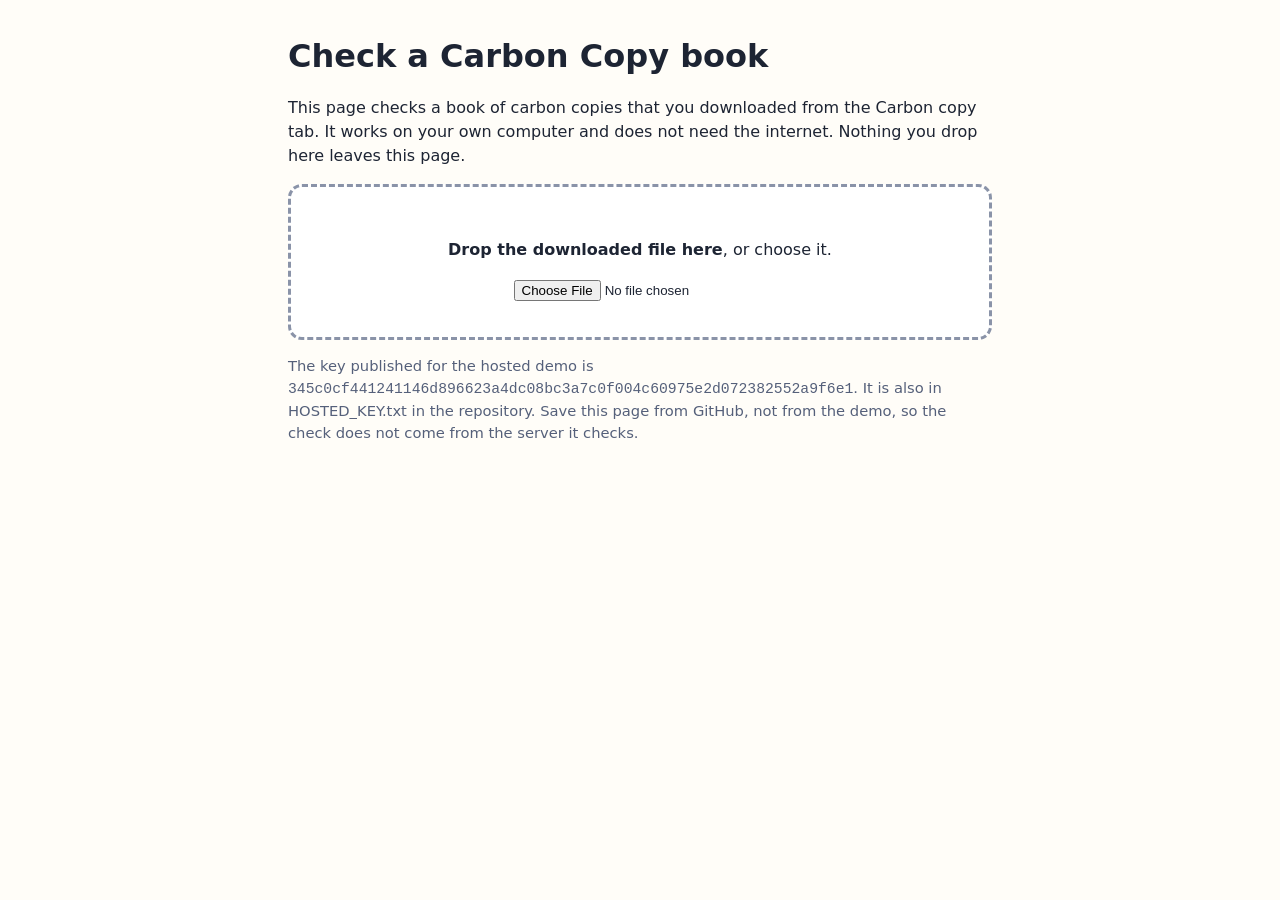
==== verify.html @ c5ba3fe9 "Task 16 (built by Kiro): a check that does not need to trust us, and honest limits Third carbon-atta" ====
<!DOCTYPE html>
<html lang="en">
<head>
<meta charset="utf-8">
<meta name="viewport" content="width=device-width, initial-scale=1">
<meta http-equiv="Content-Security-Policy" content="default-src 'none'; style-src 'unsafe-inline'; script-src 'unsafe-inline'">
<title>Check a Carbon Copy book</title>
<style>
  body { font-family: system-ui, "Segoe UI", sans-serif; max-width: 44rem; margin: 2rem auto; padding: 0 1rem; color: #1d2433; background: #fffdf8; line-height: 1.5; }
  h1 { margin-bottom: .2rem; }
  .drop { border: 3px dashed #8a93a8; border-radius: 14px; padding: 2.2rem 1rem; text-align: center; background: #fff; cursor: pointer; }
  .drop.over { border-color: #1d2433; background: #f0f3fa; }
  .stamp { display: inline-block; font-family: "Courier New", monospace; font-weight: 700; font-size: 2rem; padding: .2rem 1rem; border: 4px solid; border-radius: 8px; transform: rotate(-3deg); margin: 1rem 0 .4rem; }
  .stamp.ok { color: #1b7a3a; }
  .stamp.bad { color: #b3261e; }
  .note { color: #7a5200; }
  .mono { font-family: "Courier New", monospace; overflow-wrap: anywhere; }
  .keys { border: 1px solid #cfd4e0; border-radius: 10px; padding: .6rem 1rem; background: #fff; }
  .fine { color: #55607a; font-size: .92rem; }
</style>
</head>
<body>
<h1>Check a Carbon Copy book</h1>
<p>This page checks a book of carbon copies that you downloaded from the Carbon copy tab. It works on your own computer and does not need the internet. Nothing you drop here leaves this page.</p>
<div class="drop" id="drop" tabindex="0" role="button" aria-label="Choose the downloaded file, or drop it here">
  <p><b>Drop the downloaded file here</b>, or choose it.</p>
  <input type="file" id="pick" accept=".json,application/json">
</div>
<div id="result" aria-live="polite"></div>
<div class="keys" id="keys" hidden></div>
<p class="fine">The key published for the hosted demo is <span class="mono" id="pubKey"></span>. It is also in HOSTED_KEY.txt in the repository. Save this page from GitHub, not from the demo, so the check does not come from the server it checks.</p>
<script id="carbon-verify">/* Carbon Copy: the check, in the browser (and under node, for the parity test).
 *
 * verify(book, stamps, pinnedKey) answers the same question as receipts/carbon.py verify(), in the same plain
 * words, using only the book, the stamps this device kept and the key this device trusts. It never asks the
 * server. SHA-256 and Ed25519 come from crypto.subtle.
 *
 * The fingerprint recipe: SHA-256 over the UTF-8 bytes of the receipt's {n, at_ms, kind, event, prev} written as JSON
 * with keys sorted by Unicode code point, no spaces, and text kept as UTF-8. A book holds only strings, safe
 * integers, booleans, null, lists and objects (the server cleans everything else before it writes a receipt), so
 * JSON.stringify of each piece gives the bytes Python gives.
 */
(function (root) {
  "use strict";
  const GENESIS = "0".repeat(64);
  const WHY_KEY = "it was signed with a different key than the one your device trusts";
  const WHY_STAMP_BAD = "a stamp on your device is damaged or forged";
  const WHY_SHORT = "the book is shorter than a stamp your device already holds";
  const WHY_UNREADABLE = "this is not a carbon-copy book we can read";
  const WHY_BAD_KEY = "its public key is not written the way a key must be";
  const SEALED = new Set(["n", "at_ms", "kind", "event", "prev", "fp", "sig"]);   // the seven keys a receipt carries, and no others
  const KEY64 = /^[0-9a-f]{64}$/;                    // a public key: exactly 64 lowercase hex characters
  const subtle = () => (root.crypto && root.crypto.subtle) || null;
  const enc = new TextEncoder();

  function codePointCompare(a, b) {                 // order keys by Unicode code point, not by UTF-16 unit
    let i = 0, j = 0;
    while (i < a.length && j < b.length) {
      const x = a.codePointAt(i), y = b.codePointAt(j);
      if (x !== y) return x < y ? -1 : 1;
      i += x > 0xffff ? 2 : 1; j += y > 0xffff ? 2 : 1;
    }
    return i < a.length ? 1 : j < b.length ? -1 : 0;   // one is the start of the other: the shorter comes first
  }

  function canonical(x) {                           // the text whose UTF-8 bytes are fingerprinted
    if (x === null) return "null";
    switch (typeof x) {
      case "string": return JSON.stringify(x);
      case "boolean": return x ? "true" : "false";
      case "number":
        if (!Number.isFinite(x)) throw new Error("a number that is not a number");
        return JSON.stringify(x);
      case "object":
        if (Array.isArray(x)) return "[" + x.map(canonical).join(",") + "]";
        return "{" + Object.keys(x).sort(codePointCompare).map((k) => JSON.stringify(k) + ":" + canonical(x[k])).join(",") + "}";
      default: throw new Error("a value JSON cannot hold");
    }
  }

  const toHex = (buf) => Array.from(new Uint8Array(buf), (b) => b.toString(16).padStart(2, "0")).join("");
  const fromHex = (h) => {
    if (typeof h !== "string" || !/^([0-9a-fA-F]{2})*$/.test(h)) throw new Error("not hex");
    return Uint8Array.from(h.match(/../g) || [], (p) => parseInt(p, 16));
  };
  const fromBase64 = (s) => {                      // canonical base64 only: the text must be what re-encoding the bytes gives
    if (typeof s !== "string" || !/^[A-Za-z0-9+/]*={0,2}$/.test(s) || s.length % 4) throw new Error("not base64");
    const bin = atob(s);
    if (btoa(bin) !== s) throw new Error("not the canonical spelling");
    return Uint8Array.from(bin, (c) => c.charCodeAt(0));
  };

  async function fingerprint(x) {
    return toHex(await subtle().digest("SHA-256", enc.encode(canonical(x))));
  }

  async function signatureOk(keyHex, fpHex, sigB64) {
    try {
      if (typeof keyHex !== "string" || !KEY64.test(keyHex)) return false;
      const key = await subtle().importKey("raw", fromHex(keyHex), { name: "Ed25519" }, false, ["verify"]);
      return await subtle().verify({ name: "Ed25519" }, key, fromBase64(sigB64), fromHex(fpHex));
    } catch (e) { return false; }
  }

  /* Can this browser verify Ed25519? (Older browsers cannot; the page then asks the server and says so.) */
  async function supportsEd25519() {
    try {
      const probe = fromHex("d75a980182b10ab7d54bfed3c964073a0ee172f3daa62325af021a68f707511a");
      await subtle().importKey("raw", probe, { name: "Ed25519" }, false, ["verify"]);
      return true;
    } catch (e) { return false; }
  }

  const changed = (count, why, firstBad) => {
    const out = { intact: false, count };
    if (firstBad !== undefined && firstBad !== null) out.first_bad = firstBad;
    out.why = why;
    return out;
  };
  const isObj = (v) => v !== null && typeof v === "object" && !Array.isArray(v);
  const isWhole = (v) => typeof v === "number" && Number.isInteger(v);
  const timeOk = (v) => typeof v === "number" && Number.isSafeInteger(v) && v >= 0;   // whole milliseconds from 0 to 2^53 - 1

  /* Stamps read from text. A browser cannot tell 6.0 from 6 once JSON is parsed, so a stamp count written as anything but
     a plain whole number (6.0, 6e0) is read as a marker that is not a number: that stamp is damaged, as in the Python check. */
  function parseStamps(text) {
    return JSON.parse(text, (k, v, ctx) =>
      (k === "count" && typeof v === "number" && ctx && typeof ctx.source === "string" && !/^-?\d+$/.test(ctx.source)) ? { written_as: ctx.source } : v);
  }
  const CONTENT_KEYS = ["n", "at_ms", "kind", "event", "prev", "fp"];   // all must be present: a missing key is not a null

  async function stampOk(stamp, keyHex) {
    if (!isObj(stamp)) return false;
    const { count, last_fp: lastFp, sig } = stamp;
    if (!isWhole(count) || count < 0 || typeof lastFp !== "string" || typeof sig !== "string") return false;
    return signatureOk(keyHex, await fingerprint({ count, last_fp: lastFp }), sig);
  }

  async function verify(book, stamps, pinnedKey) {
    if (typeof stamps === "string") { try { stamps = parseStamps(stamps); } catch (e) { stamps = "not a list"; } }
    if (!isObj(book) || !Array.isArray(book.receipts)) return changed(0, WHY_UNREADABLE, 1);   // any shape but an object holding a list of receipts
    const receipts = book.receipts;
    const count = receipts.length;
    const publicKey = book.public_key;
    if (typeof publicKey !== "string" || !KEY64.test(publicKey)) return changed(count, WHY_BAD_KEY);
    if (pinnedKey != null && (typeof pinnedKey !== "string" || publicKey.toLowerCase() !== pinnedKey.toLowerCase())) return changed(count, WHY_KEY);
    let prev = GENESIS;
    for (let i = 0; i < count; i++) {
      const r = receipts[i];
      if (!isObj(r)) return changed(count, "its content was changed", i + 1);
      if (Object.keys(r).some((k) => !SEALED.has(k))) return changed(count, `receipt #${i + 1} carries something outside its seal`, i + 1);
      const n = r.n;
      if (n !== i + 1) return changed(count, "a receipt is missing", i + 1);
      if (r.prev !== prev) return changed(count, "its link to the receipt before was broken", n);
      let contentOk = false;
      try { contentOk = CONTENT_KEYS.every((k) => Object.prototype.hasOwnProperty.call(r, k)) && typeof r.kind === "string" && r.kind !== "" && timeOk(r.at_ms) && (await fingerprint({ n, at_ms: r.at_ms, kind: r.kind, event: r.event, prev: r.prev })) === r.fp; } catch (e) { contentOk = false; }
      if (!contentOk) return changed(count, "its content was changed", n);
      if (!(await signatureOk(publicKey, r.fp, r.sig))) return changed(count, "its signature does not match", n);
      prev = r.fp;
    }
    const head = book.head;
    if (!isObj(head)) return changed(count, "the book has no signed count");
    let headFp;
    try { headFp = await fingerprint({ count: head.count, last_fp: head.last_fp }); } catch (e) { return changed(count, "the book's signed count was changed"); }
    if (!(await signatureOk(publicKey, headFp, head.sig))) return changed(count, "the book's signed count was changed");
    if (head.count !== count || head.last_fp !== prev) return changed(count, "receipts are missing from the end of the book", count + 1);
    if (stamps != null && !(Array.isArray(stamps) && stamps.length === 0)) {
      if (!Array.isArray(stamps)) return changed(count, WHY_STAMP_BAD);
      const key = pinnedKey != null ? pinnedKey.toLowerCase() : publicKey;
      for (const s of stamps) if (!(await stampOk(s, key))) return changed(count, WHY_STAMP_BAD);
      for (const s of stamps) {
        if (s.count > count) return changed(count, WHY_SHORT, s.count);
        if ((s.count >= 1 && receipts[s.count - 1].fp !== s.last_fp) || (s.count === 0 && s.last_fp !== GENESIS))
          return changed(count, `receipt #${s.count} no longer matches the stamp your device kept`, Math.max(s.count, 1));
      }
    }
    return { intact: true, count };
  }

  const RESTART_NOTE = "This server makes a new temporary signing key every time it starts. If you restarted it yourself, that is why the key changed: press \u0027Forget what this device trusts\u0027 and run the day again. The hosted demo uses a fixed key, so this never happens there.";
  function restartNote(bookKey, trustedKey, temporary) {   // words only, never a verdict: verify() is not asked
    if (temporary !== true || typeof bookKey !== "string" || typeof trustedKey !== "string") return null;
    return bookKey.toLowerCase() !== trustedKey.toLowerCase() ? RESTART_NOTE : null;
  }

  const api = { verify, restartNote, canonical, fingerprint, supportsEd25519, codePointCompare, parseStamps };
  if (typeof module !== "undefined" && module.exports) module.exports = api;
  Object.freeze(api);                              // nothing can add to or replace the check's functions
  try {                                            // and nothing can assign a different check to the name later
    Object.defineProperty(root, "CarbonVerify", { value: api, writable: false, configurable: false, enumerable: true });
  } catch (e) { /* already defined by an earlier load of this same file */ }
})(typeof globalThis !== "undefined" ? globalThis : this);
</script>
<script>
(function () {
  "use strict";
  const CHECK = window.CarbonVerify;
  const PUBLISHED = "345c0cf441241146d896623a4dc08bc3a7c0f004c60975e2d072382552a9f6e1";
  const NO_KEY = "This file has no key from your device, so the check can only compare the book with itself.";
  const NO_STAMP = "This file has no stamp, so it cannot tell whether the end of the book was rewritten.";
  const HEX64 = /^[0-9a-fA-F]{64}$/;
  const $ = (id) => document.getElementById(id);
  const isObj = (v) => v !== null && typeof v === "object" && !Array.isArray(v);
  $("pubKey").textContent = PUBLISHED;

  function line(parent, text, cls) {
    const p = document.createElement("p");
    if (cls) p.className = cls;
    p.textContent = text;
    parent.appendChild(p);
    return p;
  }
  function say(lines) {                           // lines: [text, class] pairs; text only, never markup
    const box = $("result");
    box.textContent = "";
    lines.forEach(([t, c]) => line(box, t, c));
  }
  function stampWord(out) {
    const el = document.createElement("div");
    el.className = "stamp " + (out.intact ? "ok" : "bad");
    el.setAttribute("role", "img");
    el.textContent = out.intact ? "INTACT" : (out.first_bad == null ? "CHANGED" : "CHANGED AT #" + out.first_bad);
    el.setAttribute("aria-label", out.intact ? "The book is intact" : "The book was changed");
    return el;
  }
  function showKeys(trusted, bookKey) {
    const box = $("keys");
    box.hidden = false;
    box.textContent = "";
    const same = (a, b) => typeof a === "string" && typeof b === "string" && a.toLowerCase() === b.toLowerCase();
    line(box, "The key this download trusts: " + (typeof trusted === "string" && trusted ? trusted : "none"), "mono");
    line(box, "The key published for the hosted demo: " + PUBLISHED, "mono");
    line(box, !trusted ? "This download names no trusted key, so there is nothing to compare with the published one."
      : same(trusted, PUBLISHED) ? "They match: the key this download trusts is the published one."
      : "They do NOT match. This download trusts a different key than the hosted demo's published key. If this book came from the hosted demo, do not rely on it.",
      same(trusted, PUBLISHED) || !trusted ? "" : "note");
    if (typeof bookKey === "string")
      line(box, same(bookKey, PUBLISHED) ? "The book is signed with the published key." : "The book is signed with a different key than the published one: " + bookKey, same(bookKey, PUBLISHED) ? "" : "mono note");
  }

  async function checkText(text) {
    $("keys").hidden = true;
    let parsed;
    try { parsed = CHECK.parseStamps(text.replace(/^\ufeff/, "")); }
    catch (e) { return say([["Could not read the file: it is not a file we can read.", "note"]]); }
    let book = null, stamps = null, trusted = null;
    if (isObj(parsed) && !("receipts" in parsed) && isObj(parsed.book)) {
      book = parsed.book;
      stamps = parsed.stamps === undefined ? null : parsed.stamps;
      trusted = parsed.trusted_key === undefined ? null : parsed.trusted_key;
      if (trusted !== null && !(typeof trusted === "string" && HEX64.test(trusted)))
        return say([["Could not read the file: the trusted key in the file is not 64 hex characters.", "note"]]);
    } else if (isObj(parsed)) {
      book = parsed;
    } else {
      return say([["Could not read the file: it is not a carbon-copy book.", "note"]]);
    }
    if (!(await CHECK.supportsEd25519()))
      return say([["This browser cannot check the seals itself (it has no Ed25519). Use a current browser, or the command line: python -m receipts.carbon verify <file>.", "note"]]);
    let out;
    try { out = await CHECK.verify(book, stamps, trusted); }
    catch (e) { out = { intact: false, count: 0, why: "this is not a carbon-copy book we can read" }; }
    const box = $("result");
    box.textContent = "";
    box.appendChild(stampWord(out));
    line(box, out.intact ? "All " + out.count + " receipts are as they were written." : String(out.why || ""));
    if (!(typeof trusted === "string" && trusted)) line(box, NO_KEY, "note");
    if (!(Array.isArray(stamps) && stamps.length)) line(box, NO_STAMP, "note");
    showKeys(trusted, isObj(book) ? book.public_key : null);
  }

  function readFile(file) {
    if (!file) return;
    const reader = new FileReader();
    reader.onload = () => checkText(String(reader.result));
    reader.onerror = () => say([["Could not read the file.", "note"]]);
    reader.readAsText(file, "utf-8");
  }
  const drop = $("drop");
  $("pick").addEventListener("change", (e) => readFile(e.target.files[0]));
  ["dragenter", "dragover"].forEach((t) => drop.addEventListener(t, (e) => { e.preventDefault(); drop.classList.add("over"); }));
  ["dragleave", "drop"].forEach((t) => drop.addEventListener(t, (e) => { e.preventDefault(); drop.classList.remove("over"); }));
  drop.addEventListener("drop", (e) => readFile(e.dataTransfer.files[0]));
  window.addEventListener("dragover", (e) => e.preventDefault());       // a file dropped beside the box must not open in the tab
  window.addEventListener("drop", (e) => e.preventDefault());
  window.__checkText = checkText;            // for the tests, which run this page's own code under a stand-in page
})();
</script>
</body>
</html>
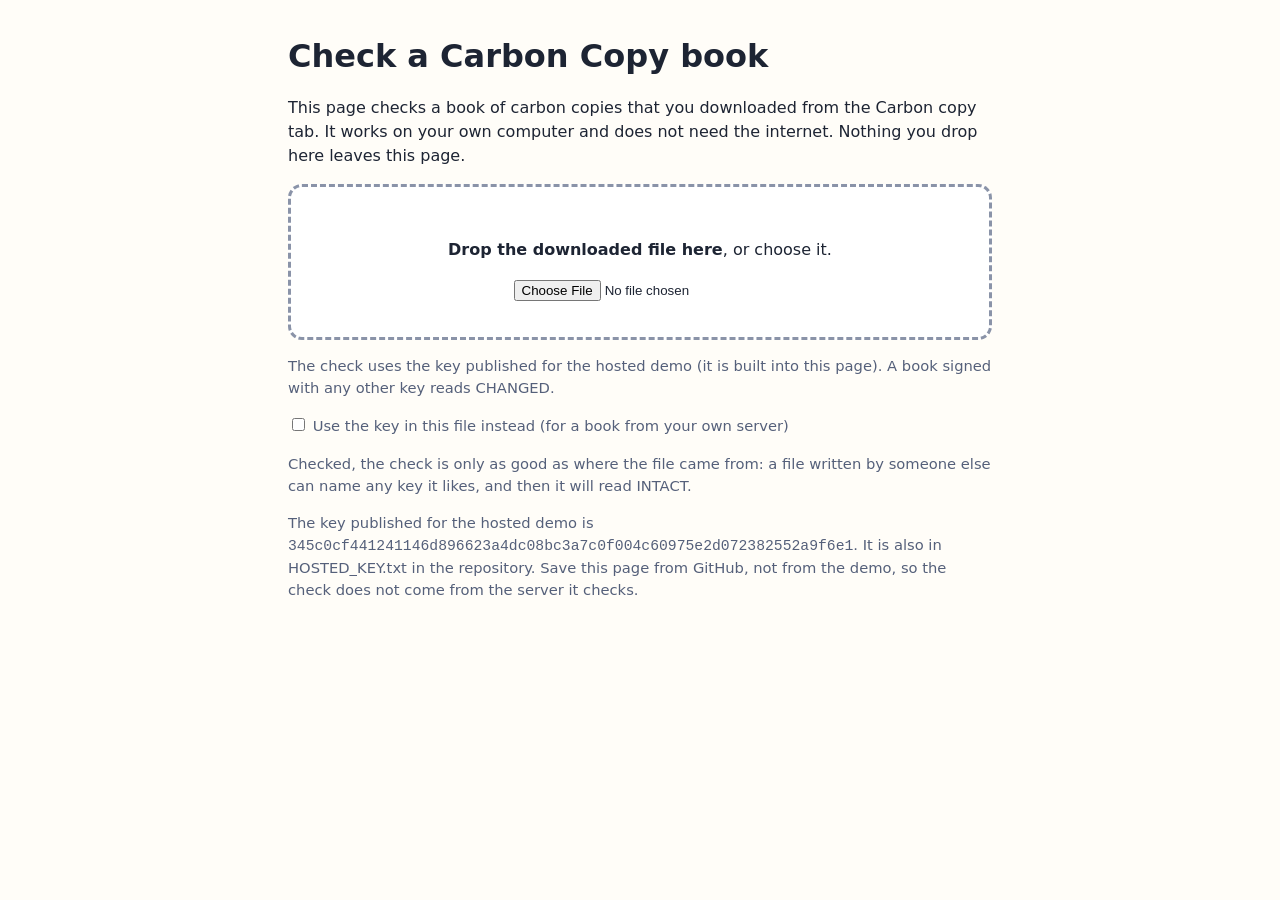
==== commit 4c22eed3: "Task 21 (built by Kiro): the fourth attack round's twelve findings - the owner's tap re-runs the rul" ====
--- a/verify.html
+++ b/verify.html
@@ -26,6 +26,9 @@
   <p><b>Drop the downloaded file here</b>, or choose it.</p>
   <input type="file" id="pick" accept=".json,application/json">
 </div>
+<p class="fine">The check uses the key published for the hosted demo (it is built into this page). A book signed with any other key reads CHANGED.</p>
+<label class="fine"><input type="checkbox" id="useFileKey"> Use the key in this file instead (for a book from your own server)</label>
+<p class="fine note">Checked, the check is only as good as where the file came from: a file written by someone else can name any key it likes, and then it will read INTACT.</p>
 <div id="result" aria-live="polite"></div>
 <div class="keys" id="keys" hidden></div>
 <p class="fine">The key published for the hosted demo is <span class="mono" id="pubKey"></span>. It is also in HOSTED_KEY.txt in the repository. Save this page from GitHub, not from the demo, so the check does not come from the server it checks.</p>
@@ -48,6 +51,7 @@
   const WHY_SHORT = "the book is shorter than a stamp your device already holds";
   const WHY_UNREADABLE = "this is not a carbon-copy book we can read";
   const WHY_BAD_KEY = "its public key is not written the way a key must be";
+  const WHY_BIG_NUMBER = "a whole number in this file is larger than a book ever writes, so the book did not write it";
   const SEALED = new Set(["n", "at_ms", "kind", "event", "prev", "fp", "sig"]);   // the seven keys a receipt carries, and no others
   const KEY64 = /^[0-9a-f]{64}$/;                    // a public key: exactly 64 lowercase hex characters
   const subtle = () => (root.crypto && root.crypto.subtle) || null;
@@ -126,6 +130,21 @@
   function parseStamps(text) {
     return JSON.parse(text, (k, v, ctx) =>
       (k === "count" && typeof v === "number" && ctx && typeof ctx.source === "string" && !/^-?\d+$/.test(ctx.source)) ? { written_as: ctx.source } : v);
+  }
+  /* A whole number past plus or minus 2^53 - 1 written anywhere in the text of a file. The book never seals one (it writes such
+     numbers as text), so a file holding one was not written by the book. JSON.parse would round it to another number, so the
+     text itself is read: strings are stepped over, every other run of digits is a number. Call it on text JSON.parse accepted. */
+  function hasUnsafeInteger(text) {
+    if (typeof text !== "string" || !/\d{16}/.test(text)) return false;       // no run of 16 digits anywhere: nothing to look at
+    const token = /"[^"\\]*(?:\\[\s\S][^"\\]*)*"|-?\d+(?:\.\d+)?(?:[eE][+-]?\d+)?/g;
+    let m;
+    while ((m = token.exec(text)) !== null) {
+      const t = m[0];
+      if (t.charCodeAt(0) === 34 || !/^-?\d+$/.test(t)) continue;               // a string, or a number with a fraction or exponent
+      const digits = t.replace("-", "");
+      if (digits.length > 16 || (digits.length === 16 && BigInt(digits) > 9007199254740991n)) return true;
+    }
+    return false;
   }
   const CONTENT_KEYS = ["n", "at_ms", "kind", "event", "prev", "fp"];   // all must be present: a missing key is not a null
 
@@ -183,7 +202,7 @@
     return bookKey.toLowerCase() !== trustedKey.toLowerCase() ? RESTART_NOTE : null;
   }
 
-  const api = { verify, restartNote, canonical, fingerprint, supportsEd25519, codePointCompare, parseStamps };
+  const api = { verify, restartNote, canonical, fingerprint, supportsEd25519, codePointCompare, parseStamps, hasUnsafeInteger, WHY_KEY, WHY_BIG_NUMBER };
   if (typeof module !== "undefined" && module.exports) module.exports = api;
   Object.freeze(api);                              // nothing can add to or replace the check's functions
   try {                                            // and nothing can assign a different check to the name later
@@ -223,33 +242,48 @@
     el.setAttribute("aria-label", out.intact ? "The book is intact" : "The book was changed");
     return el;
   }
-  function showKeys(trusted, bookKey) {
+  function showKeys(trusted, bookKey, fromFile) {
     const box = $("keys");
     box.hidden = false;
     box.textContent = "";
     const same = (a, b) => typeof a === "string" && typeof b === "string" && a.toLowerCase() === b.toLowerCase();
-    line(box, "The key this download trusts: " + (typeof trusted === "string" && trusted ? trusted : "none"), "mono");
+    line(box, (fromFile ? "The key in this file, which this check trusts because you chose to: " : "The key this check trusts (the published one): ") + (typeof trusted === "string" && trusted ? trusted : "none"), "mono");
     line(box, "The key published for the hosted demo: " + PUBLISHED, "mono");
-    line(box, !trusted ? "This download names no trusted key, so there is nothing to compare with the published one."
-      : same(trusted, PUBLISHED) ? "They match: the key this download trusts is the published one."
-      : "They do NOT match. This download trusts a different key than the hosted demo's published key. If this book came from the hosted demo, do not rely on it.",
-      same(trusted, PUBLISHED) || !trusted ? "" : "note");
+    if (fromFile)
+      line(box, !trusted ? "This download names no trusted key, so there is nothing to compare with the published one."
+        : same(trusted, PUBLISHED) ? "They match: the key this download trusts is the published one."
+        : "They do NOT match. This download trusts a different key than the hosted demo's published key. If this book came from the hosted demo, do not rely on it.",
+        same(trusted, PUBLISHED) || !trusted ? "" : "note");
     if (typeof bookKey === "string")
       line(box, same(bookKey, PUBLISHED) ? "The book is signed with the published key." : "The book is signed with a different key than the published one: " + bookKey, same(bookKey, PUBLISHED) ? "" : "mono note");
   }
-
+  function changed(why) {                           // a verdict of CHANGED with no receipt number, in words only
+    const box = $("result");
+    box.textContent = "";
+    box.appendChild(stampWord({ intact: false }));
+    line(box, why);
+  }
+
+  let LAST_TEXT = null;                           // the last file read, so the switch can check it again
   async function checkText(text) {
+    LAST_TEXT = text;
+    const fromFile = $("useFileKey").checked === true;     // by default the PUBLISHED key is trusted, as the command line does with --key-file HOSTED_KEY.txt
     $("keys").hidden = true;
+    text = text.replace(/^\ufeff/, "");
     let parsed;
-    try { parsed = CHECK.parseStamps(text.replace(/^\ufeff/, "")); }
+    try { parsed = CHECK.parseStamps(text); }
     catch (e) { return say([["Could not read the file: it is not a file we can read.", "note"]]); }
-    let book = null, stamps = null, trusted = null;
+    if (CHECK.hasUnsafeInteger(text)) return changed(CHECK.WHY_BIG_NUMBER);     // the number as written in the file, not as JavaScript rounds it
+    let book = null, stamps = null, trusted = fromFile ? null : PUBLISHED;
     if (isObj(parsed) && !("receipts" in parsed) && isObj(parsed.book)) {
       book = parsed.book;
       stamps = parsed.stamps === undefined ? null : parsed.stamps;
-      trusted = parsed.trusted_key === undefined ? null : parsed.trusted_key;
-      if (trusted !== null && !(typeof trusted === "string" && HEX64.test(trusted)))
-        return say([["Could not read the file: the trusted key in the file is not 64 hex characters.", "note"]]);
+      if (typeof stamps === "string") stamps = { written_as_text: stamps };     // stamps written as text are damaged, not a list to read
+      if (fromFile) {
+        trusted = parsed.trusted_key === undefined ? null : parsed.trusted_key;
+        if (trusted !== null && !(typeof trusted === "string" && HEX64.test(trusted)))
+          return say([["Could not read the file: the trusted key in the file is not 64 hex characters.", "note"]]);
+      }
     } else if (isObj(parsed)) {
       book = parsed;
     } else {
@@ -263,10 +297,11 @@
     const box = $("result");
     box.textContent = "";
     box.appendChild(stampWord(out));
-    line(box, out.intact ? "All " + out.count + " receipts are as they were written." : String(out.why || ""));
+    const why = !fromFile && out.why === CHECK.WHY_KEY ? "it was signed with a different key than the published one" : String(out.why || "");
+    line(box, out.intact ? "All " + out.count + " receipts are as they were written." : why);
     if (!(typeof trusted === "string" && trusted)) line(box, NO_KEY, "note");
     if (!(Array.isArray(stamps) && stamps.length)) line(box, NO_STAMP, "note");
-    showKeys(trusted, isObj(book) ? book.public_key : null);
+    showKeys(trusted, isObj(book) ? book.public_key : null, fromFile);
   }
 
   function readFile(file) {
@@ -278,6 +313,7 @@
   }
   const drop = $("drop");
   $("pick").addEventListener("change", (e) => readFile(e.target.files[0]));
+  $("useFileKey").addEventListener("change", () => { if (LAST_TEXT !== null) checkText(LAST_TEXT); });
   ["dragenter", "dragover"].forEach((t) => drop.addEventListener(t, (e) => { e.preventDefault(); drop.classList.add("over"); }));
   ["dragleave", "drop"].forEach((t) => drop.addEventListener(t, (e) => { e.preventDefault(); drop.classList.remove("over"); }));
   drop.addEventListener("drop", (e) => readFile(e.dataTransfer.files[0]));
